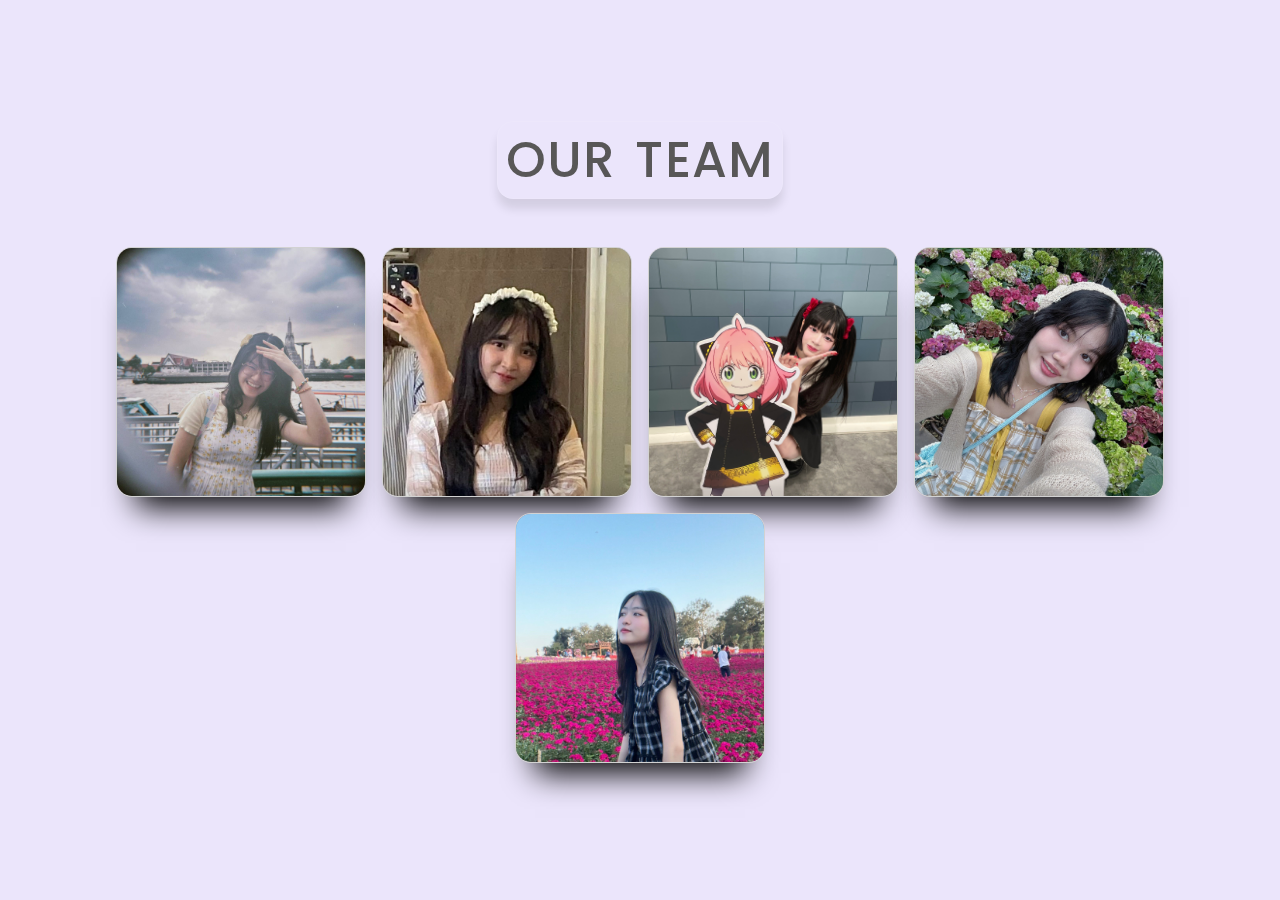
==== ourTeam/index.html @ b40d521e "Add files via upload" ====
<!DOCTYPE html>
<html lang="en">
<head>
    <meta charset="UTF-8">
    <meta name="viewport" content="width=device-width, initial-scale=1.0">

    <!--Font Awesome CDN-->
    <link rel="stylesheet" href="https://cdnjs.cloudflare.com/ajax/libs/font-awesome/6.4.0/css/all.min.css" integrity="sha512-iecdLmaskl7CVkqkXNQ/ZH/XLlvWZOJyj7Yy7tcenmpD1ypASozpmT/E0iPtmFIB46ZmdtAc9eNBvH0H/ZpiBw==" crossorigin="anonymous" referrerpolicy="no-referrer" />

    <title>Team</title>
    <link rel="stylesheet" href="style.css">
    <!--Bootstrap CSS-->
    <link href="https://cdn.jsdelivr.net/npm/bootstrap@5.3.3/dist/css/bootstrap.min.css" rel="stylesheet" integrity="sha384-QWTKZyjpPEjISv5WaRU9OFeRpok6YctnYmDr5pNlyT2bRjXh0JMhjY6hW+ALEwIH" crossorigin="anonymous">
</head>
<body style="background: #ebe5fb;">

    <div class="wrapper">

        <div class="title">
            <h4 class="d-inline-block p-2 fw-medium rounded-4 m-3" >Our Team</h4>
        </div>

        <div class="card_Container position-relative d-flex justify-content-center align-items-center my-4">

            <div class="card position-relative m-2 overflow-hidden rounded-4 d-flex justify-content-center align-items-center">

                <div class="imbBx">
                    <img src="./image/img_3.jpg" alt="">
                </div>

                <div class="content position-absolute d-flex justify-content-center align-items-center rounded-4">
                    <div class="contentBx">
                        <h3 class="text-light fw-medium text-center" style="margin-bottom: 0px;">มนพร พรหมมงคลกุล <br/><span class="fw-light" >66011456</span></h3><h4 class="text-light fw-normal text-center" >Leader</h4>
                    </div>
                </div>

            </div>

            <div class="card position-relative m-2 overflow-hidden rounded-4 d-flex justify-content-center align-items-center">

                <div class="imbBx">
                    <img src="./image/img_5.jpg" alt="">
                </div>

                <div class="content position-absolute d-flex justify-content-center align-items-center rounded-4">
                    <div class="contentBx">
                        <h3 class="text-light fw-medium text-center" >ณัฐณิชา ตั่นเล่ง <br><span>66010233</span></h3>
                    </div>
                    <ul class="sci position-relative d-flex">
                        <li class="mx-2">
                            <i class="fa-regular fa-heart fa-lg" style="color: #d6d6d6;"></i>
                        </li>
                        <li>
                            <i class="fa-regular fa-heart fa-lg" style="color: #d6d6d6;"></i>
                        </li>
                    </ul>
                </div>

            </div>

            <div class="card position-relative m-2 overflow-hidden rounded-4 d-flex justify-content-center align-items-center">

                <div class="imbBx">
                    <img src="./image/img_4.jpg" alt="">
                </div>

                <div class="content position-absolute d-flex justify-content-center align-items-center rounded-4">
                    <div class="contentBx">
                        <h3 class="text-light fw-medium text-center" >ณัฐรัตน์ เรืองปิยะเสรี <br><span>66010262</span></h3>
                    </div>
                    <ul class="sci position-relative d-flex">
                        <li class="mx-2">
                            <i class="fa-regular fa-heart fa-lg" style="color: #d6d6d6;"></i>
                        </li>
                        <li>
                            <i class="fa-regular fa-heart fa-lg" style="color: #d6d6d6;"></i>
                        </li>
                    </ul>
                </div>

            </div>

            <div class="card position-relative m-2 overflow-hidden rounded-4 d-flex justify-content-center align-items-center">

                <div class="imbBx">
                    <img src="./image/img_1.jpg" alt="">
                </div>

                <div class="content position-absolute d-flex justify-content-center align-items-center rounded-4">
                    <div class="contentBx">
                        <h3 class="text-light fw-medium text-center" >ปวิชญา อ่อนอำไพ <br><span>66010474</span></h3>
                    </div>
                    <ul class="sci position-relative d-flex">
                        <li class="mx-2">
                            <i class="fa-regular fa-heart fa-lg" style="color: #d6d6d6;"></i>
                        </li>
                        <li>
                            <i class="fa-regular fa-heart fa-lg" style="color: #d6d6d6;"></i>
                        </li>
                    </ul>
                </div>

            </div>

            <div class="card position-relative m-2 overflow-hidden rounded-4 d-flex justify-content-center align-items-center">

                <div class="imbBx">
                    <img src="./image/img_2.jpg" alt="">
                </div>

                <div class="content position-absolute d-flex justify-content-center align-items-center rounded-4">
                    <div class="contentBx">
                        <h3 class="text-light fw-medium text-center" >วนัสชาพร พลพัฒน์ <br><span>66010727</span></h3>
                    </div>
                    <ul class="sci position-relative d-flex">
                        <li class="mx-2">
                            <i class="fa-regular fa-heart fa-lg" style="color: #d6d6d6;"></i>
                        </li>
                        <li>
                            <i class="fa-regular fa-heart fa-lg" style="color: #d6d6d6;"></i>
                        </li>
                    </ul>
                </div>

            </div>
        </div>

    </div>
    <script src="https://cdn.jsdelivr.net/npm/@popperjs/core@2.11.8/dist/umd/popper.min.js" integrity="sha384-I7E8VVD/ismYTF4hNIPjVp/Zjvgyol6VFvRkX/vR+Vc4jQkC+hVqc2pM8ODewa9r" crossorigin="anonymous"></script>
    <script src="https://cdn.jsdelivr.net/npm/bootstrap@5.3.3/dist/js/bootstrap.min.js" integrity="sha384-0pUGZvbkm6XF6gxjEnlmuGrJXVbNuzT9qBBavbLwCsOGabYfZo0T0to5eqruptLy" crossorigin="anonymous"></script>
</body>
</html>
---- ourTeam/style.css ----
@import url("https://fonts.googleapis.com/css2?family=Poppins:ital,wght@0,100;0,200;0,300;0,400;0,500;0,600;0,700;1,100;1,200;1,300;1,400;1,500;1,600;1,700&display=swap");

*{
    margin: 0;
    padding: 0;
    box-sizing: border-box;
    font-family: 'Poppins', sans-serif;
}

body{
    display: flex;
    justify-content: center;
    align-items: center;
    min-height: 100vh;
}

.wrapper .title{
    text-align: center;
}

.title h4{
    color: #585757;
    font-size: 50px;
    letter-spacing: 1.2px;
    word-spacing: 5px;
    border: 1px solid rgba(255, 255, 255, 0.1);
    text-transform: uppercase;
    backdrop-filter: blur(15px);
    box-shadow: 0 10px 10px rgba(0, 0, 0, 0.1);
    word-wrap: break-word;
}

.wrapper .card_Container{
    flex-wrap: wrap;
}

.card_Container .card{
    width: 250px;
    height: 250px;
    box-shadow: 0 30px 30px -20px rgba(0, 0, 0, 1),
                inset 0 0 0 1000px rgba(67, 52, 109, .6);
}

.card .imbBx, .imbBx img{
    width: 100%;
    height: 100%;
}

.card .content{
    bottom: -160px;
    width: 100%;
    height: 160px;
    flex-direction: column;
    backdrop-filter: blur(15px);
    box-shadow: 0 -10px 10px rgba(0, 0, 0, 0.1);
    border: 1px solid rgba(255, 255, 255, 0.1);
    transition: bottom 0.5s;
    transition-delay: 0.65s;
}

.card:hover .content{
    bottom: 0;
    transition-delay: 0s;
}

.content .contentBx h3{
    text-transform: uppercase;
    letter-spacing: 2px;
    font-size: 18px;
    margin: 20px 0 15px;
    line-height: 1.1em;
    transition: 0.5s;
    transition-delay: 0.6s;
    opacity: 0;
    transform: translateY(-20px);
}

.content .contentBx h4{
    text-transform: uppercase;
    letter-spacing: 2px;
    font-size: 16px;
    line-height: 1.1em;
    transition: 0.5s;
    transition-delay: 0.6s;
    opacity: 0;
    transform: translateY(-20px);
}

.card:hover .content .contentBx h3{
    opacity: 1;
    transform: translateY(0);
}

.card:hover .content .contentBx h4{
    opacity: 1;
    transform: translateY(0);
}

.content .contentBx h3 span{
    font-size: 12px;
    text-transform: initial;
}

.content .sci{
    bottom: 10px;
    width: 100%;
    margin: 0 0 0 120px;
}

.content .sci li{
    list-style: none;
    transform: translateY(40px);
    transition: 0.5s;
    opacity: 0;
    transition-delay: calc(0.2s * var(--i));
}

.card:hover .content .sci li{
    transform: translateY(0);
    opacity: 1;
}

.content .sci li a{
    color: #fff;
    font-size: 24px;
}
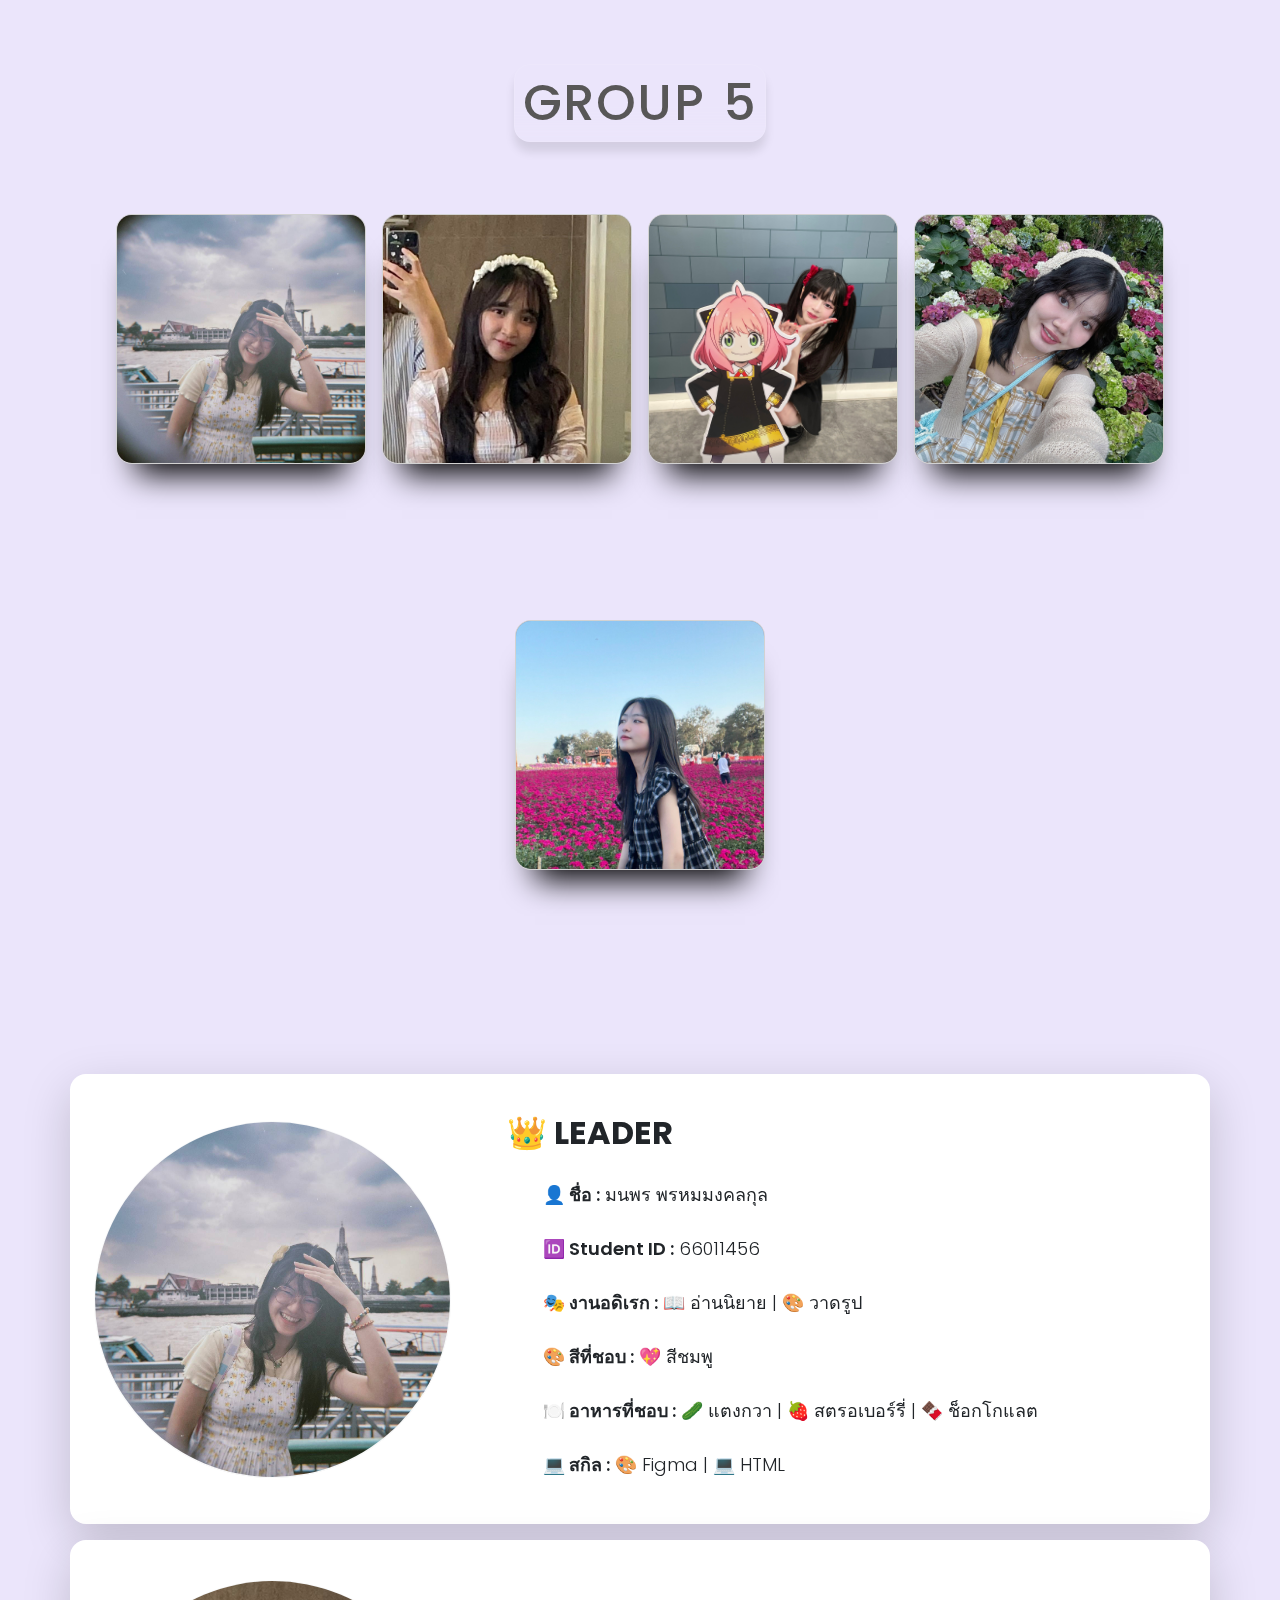
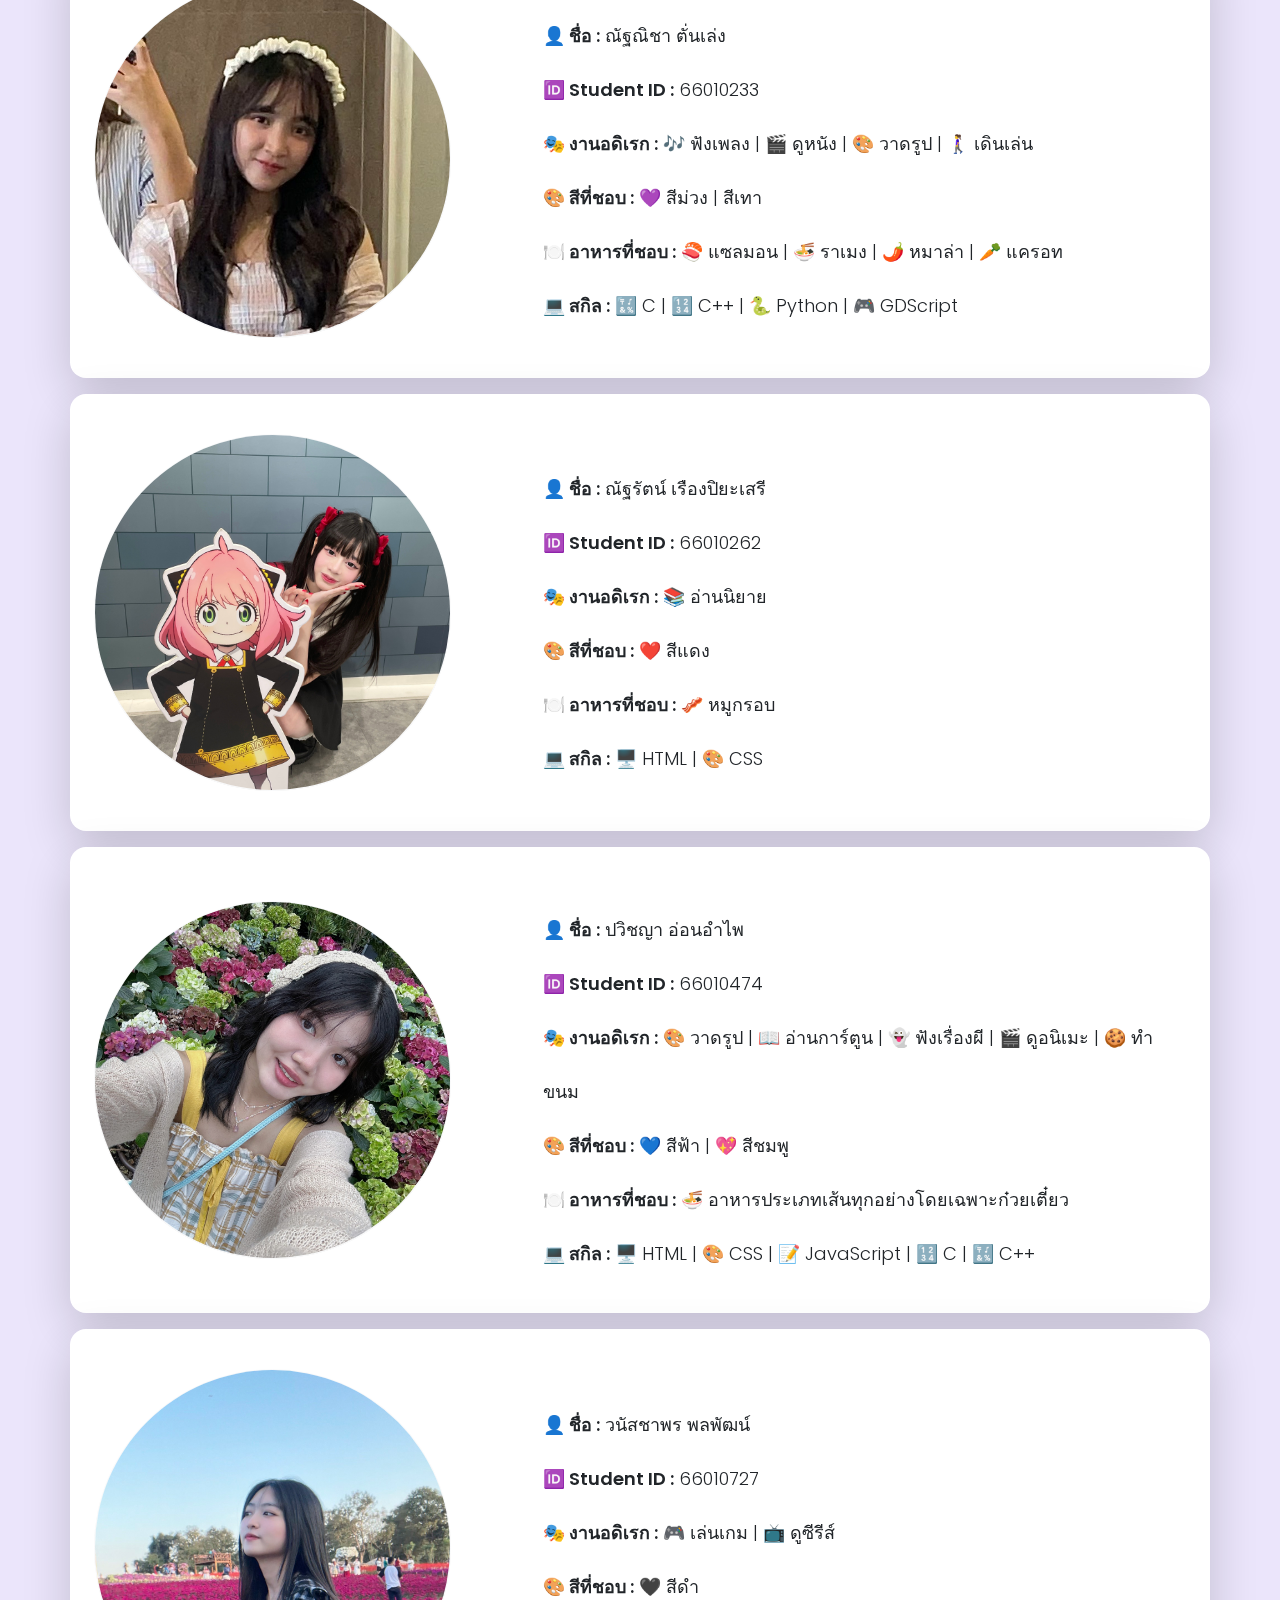
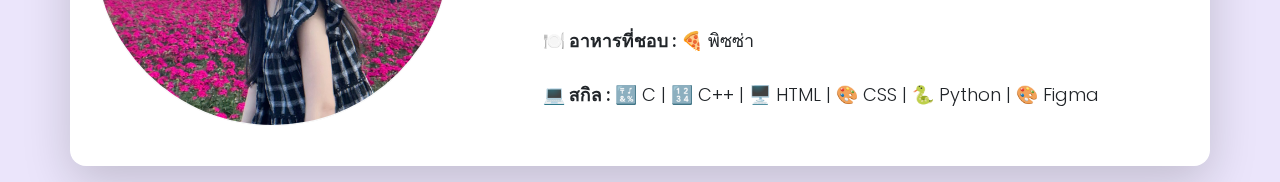
==== commit 8f116315: "Add files via upload" ====
--- a/ourTeam/index.html
+++ b/ourTeam/index.html
@@ -1,42 +1,54 @@
 <!DOCTYPE html>
 <html lang="en">
+
 <head>
     <meta charset="UTF-8">
     <meta name="viewport" content="width=device-width, initial-scale=1.0">
 
     <!--Font Awesome CDN-->
-    <link rel="stylesheet" href="https://cdnjs.cloudflare.com/ajax/libs/font-awesome/6.4.0/css/all.min.css" integrity="sha512-iecdLmaskl7CVkqkXNQ/ZH/XLlvWZOJyj7Yy7tcenmpD1ypASozpmT/E0iPtmFIB46ZmdtAc9eNBvH0H/ZpiBw==" crossorigin="anonymous" referrerpolicy="no-referrer" />
+    <link rel="stylesheet" href="https://cdnjs.cloudflare.com/ajax/libs/font-awesome/6.4.0/css/all.min.css"
+        integrity="sha512-iecdLmaskl7CVkqkXNQ/ZH/XLlvWZOJyj7Yy7tcenmpD1ypASozpmT/E0iPtmFIB46ZmdtAc9eNBvH0H/ZpiBw=="
+        crossorigin="anonymous" referrerpolicy="no-referrer" />
 
     <title>Team</title>
     <link rel="stylesheet" href="style.css">
     <!--Bootstrap CSS-->
-    <link href="https://cdn.jsdelivr.net/npm/bootstrap@5.3.3/dist/css/bootstrap.min.css" rel="stylesheet" integrity="sha384-QWTKZyjpPEjISv5WaRU9OFeRpok6YctnYmDr5pNlyT2bRjXh0JMhjY6hW+ALEwIH" crossorigin="anonymous">
+    <link href="https://cdn.jsdelivr.net/npm/bootstrap@5.3.3/dist/css/bootstrap.min.css" rel="stylesheet"
+        integrity="sha384-QWTKZyjpPEjISv5WaRU9OFeRpok6YctnYmDr5pNlyT2bRjXh0JMhjY6hW+ALEwIH" crossorigin="anonymous">
 </head>
+
 <body style="background: #ebe5fb;">
 
     <div class="wrapper">
 
-        <div class="title">
-            <h4 class="d-inline-block p-2 fw-medium rounded-4 m-3" >Our Team</h4>
-        </div>
-
-        <div class="card_Container position-relative d-flex justify-content-center align-items-center my-4">
-
-            <div class="card position-relative m-2 overflow-hidden rounded-4 d-flex justify-content-center align-items-center">
-
-                <div class="imbBx">
-                    <img src="./image/img_3.jpg" alt="">
-                </div>
-
-                <div class="content position-absolute d-flex justify-content-center align-items-center rounded-4">
-                    <div class="contentBx">
-                        <h3 class="text-light fw-medium text-center" style="margin-bottom: 0px;">มนพร พรหมมงคลกุล <br/><span class="fw-light" >66011456</span></h3><h4 class="text-light fw-normal text-center" >Leader</h4>
-                    </div>
-                </div>
-
-            </div>
-
-            <div class="card position-relative m-2 overflow-hidden rounded-4 d-flex justify-content-center align-items-center">
+        <div class="title pt-5">
+            <h4 class="d-inline-block p-2 fw-medium rounded-4 m-3">Group 5</h4>
+        </div>
+
+        <div class="card_Container position-relative d-flex justify-content-center pt-5">
+
+            <div 
+                class="card position-relative m-2 overflow-hidden rounded-4 d-flex justify-content-center align-items-center"
+                onclick="showMember('member1')">
+
+                <div class="imbBx">
+                    <img src="./image/img_3.jpg" alt="มนพร พรหมมงคลกุล">
+                </div>
+
+                <div class="content position-absolute d-flex justify-content-center align-items-center rounded-4">
+                    <div class="contentBx">
+                        <h3 class="text-light fw-medium text-center" style="margin-bottom: 0px;">มนพร พรหมมงคลกุล
+                            <br /><span class="fw-light">66011456</span>
+                        </h3>
+                        <h4 class="text-light fw-normal text-center">Leader</h4>
+                    </div>
+                </div>
+
+            </div>
+
+            <div
+                class="card position-relative m-2 overflow-hidden rounded-4 d-flex justify-content-center align-items-center"
+                onclick="showMember('member2')">
 
                 <div class="imbBx">
                     <img src="./image/img_5.jpg" alt="">
@@ -44,21 +56,23 @@
 
                 <div class="content position-absolute d-flex justify-content-center align-items-center rounded-4">
                     <div class="contentBx">
-                        <h3 class="text-light fw-medium text-center" >ณัฐณิชา ตั่นเล่ง <br><span>66010233</span></h3>
-                    </div>
-                    <ul class="sci position-relative d-flex">
-                        <li class="mx-2">
-                            <i class="fa-regular fa-heart fa-lg" style="color: #d6d6d6;"></i>
-                        </li>
-                        <li>
-                            <i class="fa-regular fa-heart fa-lg" style="color: #d6d6d6;"></i>
-                        </li>
-                    </ul>
-                </div>
-
-            </div>
-
-            <div class="card position-relative m-2 overflow-hidden rounded-4 d-flex justify-content-center align-items-center">
+                        <h3 class="text-light fw-medium text-center">ณัฐณิชา ตั่นเล่ง <br><span>66010233</span></h3>
+                    </div>
+                    <ul class="sci position-relative d-flex">
+                        <li class="mx-2">
+                            <i class="fa-regular fa-heart fa-lg" style="color: #d6d6d6;"></i>
+                        </li>
+                        <li>
+                            <i class="fa-regular fa-heart fa-lg" style="color: #d6d6d6;"></i>
+                        </li>
+                    </ul>
+                </div>
+
+            </div>
+
+            <div
+                class="card position-relative m-2 overflow-hidden rounded-4 d-flex justify-content-center align-items-center"
+                onclick="showMember('member3')">
 
                 <div class="imbBx">
                     <img src="./image/img_4.jpg" alt="">
@@ -66,21 +80,24 @@
 
                 <div class="content position-absolute d-flex justify-content-center align-items-center rounded-4">
                     <div class="contentBx">
-                        <h3 class="text-light fw-medium text-center" >ณัฐรัตน์ เรืองปิยะเสรี <br><span>66010262</span></h3>
-                    </div>
-                    <ul class="sci position-relative d-flex">
-                        <li class="mx-2">
-                            <i class="fa-regular fa-heart fa-lg" style="color: #d6d6d6;"></i>
-                        </li>
-                        <li>
-                            <i class="fa-regular fa-heart fa-lg" style="color: #d6d6d6;"></i>
-                        </li>
-                    </ul>
-                </div>
-
-            </div>
-
-            <div class="card position-relative m-2 overflow-hidden rounded-4 d-flex justify-content-center align-items-center">
+                        <h3 class="text-light fw-medium text-center">ณัฐรัตน์ เรืองปิยะเสรี <br><span>66010262</span>
+                        </h3>
+                    </div>
+                    <ul class="sci position-relative d-flex">
+                        <li class="mx-2">
+                            <i class="fa-regular fa-heart fa-lg" style="color: #d6d6d6;"></i>
+                        </li>
+                        <li>
+                            <i class="fa-regular fa-heart fa-lg" style="color: #d6d6d6;"></i>
+                        </li>
+                    </ul>
+                </div>
+
+            </div>
+
+            <div
+                class="card position-relative m-2 overflow-hidden rounded-4 d-flex justify-content-center align-items-center"
+                onclick="showMember('member4')">
 
                 <div class="imbBx">
                     <img src="./image/img_1.jpg" alt="">
@@ -88,21 +105,23 @@
 
                 <div class="content position-absolute d-flex justify-content-center align-items-center rounded-4">
                     <div class="contentBx">
-                        <h3 class="text-light fw-medium text-center" >ปวิชญา อ่อนอำไพ <br><span>66010474</span></h3>
-                    </div>
-                    <ul class="sci position-relative d-flex">
-                        <li class="mx-2">
-                            <i class="fa-regular fa-heart fa-lg" style="color: #d6d6d6;"></i>
-                        </li>
-                        <li>
-                            <i class="fa-regular fa-heart fa-lg" style="color: #d6d6d6;"></i>
-                        </li>
-                    </ul>
-                </div>
-
-            </div>
-
-            <div class="card position-relative m-2 overflow-hidden rounded-4 d-flex justify-content-center align-items-center">
+                        <h3 class="text-light fw-medium text-center">ปวิชญา อ่อนอำไพ <br><span>66010474</span></h3>
+                    </div>
+                    <ul class="sci position-relative d-flex">
+                        <li class="mx-2">
+                            <i class="fa-regular fa-heart fa-lg" style="color: #d6d6d6;"></i>
+                        </li>
+                        <li>
+                            <i class="fa-regular fa-heart fa-lg" style="color: #d6d6d6;"></i>
+                        </li>
+                    </ul>
+                </div>
+
+            </div>
+
+            <div
+                class="card position-relative m-2 overflow-hidden rounded-4 d-flex justify-content-center align-items-center mb-5"
+                onclick="showMember('member5')">
 
                 <div class="imbBx">
                     <img src="./image/img_2.jpg" alt="">
@@ -110,23 +129,170 @@
 
                 <div class="content position-absolute d-flex justify-content-center align-items-center rounded-4">
                     <div class="contentBx">
-                        <h3 class="text-light fw-medium text-center" >วนัสชาพร พลพัฒน์ <br><span>66010727</span></h3>
-                    </div>
-                    <ul class="sci position-relative d-flex">
-                        <li class="mx-2">
-                            <i class="fa-regular fa-heart fa-lg" style="color: #d6d6d6;"></i>
-                        </li>
-                        <li>
-                            <i class="fa-regular fa-heart fa-lg" style="color: #d6d6d6;"></i>
-                        </li>
-                    </ul>
-                </div>
-
-            </div>
-        </div>
+                        <h3 class="text-light fw-medium text-center">วนัสชาพร พลพัฒน์ <br><span>66010727</span></h3>
+                    </div>
+                    <ul class="sci position-relative d-flex">
+                        <li class="mx-2">
+                            <i class="fa-regular fa-heart fa-lg" style="color: #d6d6d6;"></i>
+                        </li>
+                        <li>
+                            <i class="fa-regular fa-heart fa-lg" style="color: #d6d6d6;"></i>
+                        </li>
+                    </ul>
+                </div>
+
+            </div>
+        </div>
+
+        <div id="member1" class="card d-flex flex-column align-items-center container rounded-4 my-3 shadow-lg p-4 border-0" style="display: none;">
+            <div class="image my-3">
+                <img src="./image/img_3.jpg" alt="" class="rounded-circle border border-light shadow">
+            </div>
+            <div class="mt-3 w-100 text-start">
+                <h2 class="fw-bold text-uppercase text-shadow">👑 Leader</h2>
+                <h5 class="mt-3 fw-light">
+                    <strong class="fw-semibold">👤 ชื่อ :</strong> มนพร พรหมมงคลกุล <br>
+                    <strong class="fw-semibold">🆔 Student ID :</strong> 66011456 <br>
+                    <strong class="fw-semibold">🎭 งานอดิเรก :</strong> 📖 อ่านนิยาย | 🎨 วาดรูป <br>
+                    <strong class="fw-semibold">🎨 สีที่ชอบ :</strong> 💖 สีชมพู <br>
+                    <strong class="fw-semibold">🍽️ อาหารที่ชอบ :</strong> 🥒 แตงกวา | 🍓 สตรอเบอร์รี่ | 🍫 ช็อกโกแลต <br>
+                    <strong class="fw-semibold">💻 สกิล :</strong> 🎨 Figma | 💻 HTML
+                </h5>
+            </div>
+        </div>
+
+        <div id="member2" class="card d-flex flex-column align-items-center container rounded-4 my-3 shadow-lg p-4 border-0" style="display: none;">
+            <div class="image my-3">
+                <img src="./image/img_5.jpg" alt="" class="rounded-circle border border-light shadow">
+            </div>
+            <div class="mt-3 w-100 text-start" >
+                <h2 class="fw-bold text-uppercase text-shadow">
+                    <i class="fa-regular fa-heart fa-lg"></i>
+                    <i class="fa-regular fa-heart fa-lg"></i>
+                    <i class="fa-regular fa-heart fa-lg"></i>
+                    <i class="fa-regular fa-heart fa-lg"></i>
+                    <i class="fa-regular fa-heart fa-lg"></i>
+                </h2>
+                <h5 class="mt-3 fw-light">
+                    <strong class="fw-semibold">👤 ชื่อ :</strong> ณัฐณิชา ตั่นเล่ง <br>
+                    <strong class="fw-semibold">🆔 Student ID :</strong> 66010233 <br>
+                    <strong class="fw-semibold">🎭 งานอดิเรก :</strong> 🎶 ฟังเพลง | 🎬 ดูหนัง | 🎨 วาดรูป | 🚶‍♀️ เดินเล่น <br>
+                    <strong class="fw-semibold">🎨 สีที่ชอบ :</strong> 💜 สีม่วง | สีเทา <br>
+                    <strong class="fw-semibold">🍽️ อาหารที่ชอบ :</strong> 🍣 แซลมอน | 🍜 ราเมง | 🌶️ หมาล่า | 🥕 แครอท <br>
+                    <strong class="fw-semibold">💻 สกิล :</strong> 🔣 C | 🔢 C++ | 🐍 Python | 🎮 GDScript
+                </h5>
+            </div>
+        </div>
+
+        <div id="member3" class="card d-flex flex-column align-items-center container rounded-4 my-3 shadow-lg p-4 border-0" style="display: none;">
+            <div class="image my-3">
+                <img src="./image/img_4.jpg" alt="" class="rounded-circle border border-light shadow">
+            </div>
+            <div class="mt-3 w-100 text-start" >
+                <h2 class="fw-bold text-uppercase text-shadow">
+                    <i class="fa-regular fa-heart fa-lg"></i>
+                    <i class="fa-regular fa-heart fa-lg"></i>
+                    <i class="fa-regular fa-heart fa-lg"></i>
+                    <i class="fa-regular fa-heart fa-lg"></i>
+                    <i class="fa-regular fa-heart fa-lg"></i>
+                </h2>
+                <h5 class="mt-3 fw-light">
+                    <strong class="fw-semibold">👤 ชื่อ :</strong> ณัฐรัตน์ เรืองปิยะเสรี <br>
+                    <strong class="fw-semibold">🆔 Student ID :</strong> 66010262 <br>
+                    <strong class="fw-semibold">🎭 งานอดิเรก :</strong> 📚 อ่านนิยาย <br>
+                    <strong class="fw-semibold">🎨 สีที่ชอบ :</strong> ❤️ สีแดง <br>
+                    <strong class="fw-semibold">🍽️ อาหารที่ชอบ :</strong> 🥓 หมูกรอบ <br>
+                    <strong class="fw-semibold">💻 สกิล :</strong> 🖥️ HTML | 🎨 CSS
+                </h5>
+            </div>
+        </div>
+
+        <div id="member4" class="card d-flex flex-column align-items-center container rounded-4 my-3 shadow-lg p-4 border-0" style="display: none;">
+            <div class="image my-3">
+                <img src="./image/img_1.jpg" alt="" class="rounded-circle border border-light shadow">
+            </div>
+            <div class="mt-3 w-100 text-start" >
+                <h2 class="fw-bold text-uppercase text-shadow">
+                    <i class="fa-regular fa-heart fa-lg"></i>
+                    <i class="fa-regular fa-heart fa-lg"></i>
+                    <i class="fa-regular fa-heart fa-lg"></i>
+                    <i class="fa-regular fa-heart fa-lg"></i>
+                    <i class="fa-regular fa-heart fa-lg"></i>
+                </h2>
+                <h5 class="mt-3 fw-light">
+                    <strong class="fw-semibold">👤 ชื่อ :</strong> ปวิชญา อ่อนอำไพ <br>
+                    <strong class="fw-semibold">🆔 Student ID :</strong> 66010474 <br>
+                    <strong class="fw-semibold">🎭 งานอดิเรก :</strong> 🎨 วาดรูป | 📖 อ่านการ์ตูน | 👻 ฟังเรื่องผี | 🎬 ดูอนิเมะ | 🍪 ทำขนม <br>
+                    <strong class="fw-semibold">🎨 สีที่ชอบ :</strong> 💙 สีฟ้า | 💖 สีชมพู <br>
+                    <strong class="fw-semibold">🍽️ อาหารที่ชอบ :</strong> 🍜 อาหารประเภทเส้นทุกอย่างโดยเฉพาะก๋วยเตี๋ยว <br>
+                    <strong class="fw-semibold">💻 สกิล :</strong> 🖥️ HTML | 🎨 CSS | 📝 JavaScript | 🔢 C | 🔣 C++
+                </h5>
+            </div>
+        </div>
+
+        <div id="member5" class="card d-flex flex-column align-items-center container rounded-4 my-3 shadow-lg p-4 border-0" style="display: none;">
+            <div class="image my-3">
+                <img src="./image/img_2.jpg" alt="" class="rounded-circle border border-light shadow">
+            </div>
+            <div class="mt-3 w-100 text-start" >
+                <h2 class="fw-bold text-uppercase text-shadow">
+                    <i class="fa-regular fa-heart fa-lg"></i>
+                    <i class="fa-regular fa-heart fa-lg"></i>
+                    <i class="fa-regular fa-heart fa-lg"></i>
+                    <i class="fa-regular fa-heart fa-lg"></i>
+                    <i class="fa-regular fa-heart fa-lg"></i>
+                </h2>
+                <h5 class="mt-3 fw-light">
+                    <strong class="fw-semibold">👤 ชื่อ :</strong> วนัสชาพร พลพัฒน์ <br>
+                    <strong class="fw-semibold">🆔 Student ID :</strong> 66010727 <br>
+                    <strong class="fw-semibold">🎭 งานอดิเรก :</strong> 🎮 เล่นเกม | 📺 ดูซีรีส์ <br>
+                    <strong class="fw-semibold">🎨 สีที่ชอบ :</strong> 🖤 สีดำ <br>
+                    <strong class="fw-semibold">🍽️ อาหารที่ชอบ :</strong> 🍕 พิซซ่า <br>
+                    <strong class="fw-semibold">💻 สกิล :</strong> 🔣 C | 🔢 C++ | 🖥️ HTML | 🎨 CSS | 🐍 Python | 🎨 Figma
+                </h5>
+            </div>
+        </div>
+        
+
+        <button class="back-to-top" onclick="scrollToTop()" style="display: none;">↑ Back to Top</button>
 
     </div>
-    <script src="https://cdn.jsdelivr.net/npm/@popperjs/core@2.11.8/dist/umd/popper.min.js" integrity="sha384-I7E8VVD/ismYTF4hNIPjVp/Zjvgyol6VFvRkX/vR+Vc4jQkC+hVqc2pM8ODewa9r" crossorigin="anonymous"></script>
-    <script src="https://cdn.jsdelivr.net/npm/bootstrap@5.3.3/dist/js/bootstrap.min.js" integrity="sha384-0pUGZvbkm6XF6gxjEnlmuGrJXVbNuzT9qBBavbLwCsOGabYfZo0T0to5eqruptLy" crossorigin="anonymous"></script>
+
+
+
+    <script>
+        function showMember(memberId) {
+            document.querySelectorAll('.member-section').forEach(section => {
+                section.style.display = 'none';
+            });
+
+            const memberSection = document.getElementById(memberId);
+            if (memberSection) {
+                memberSection.style.display = 'block';
+                setTimeout(() => {
+                    memberSection.scrollIntoView({ behavior: 'smooth' });
+                    document.querySelector('.back-to-top').style.display = 'block';
+                }, 300);
+            }
+        }
+
+        function scrollToTop() {
+            window.scrollTo({ top: 0, behavior: 'smooth' });
+            setTimeout(() => {
+                document.querySelector('.back-to-top').style.display = 'none';
+                document.querySelectorAll('.member-section').forEach(section => {
+                    section.style.display = 'none';
+                });
+            }, 500);
+        }
+    </script>
+
+    <script src="https://cdn.jsdelivr.net/npm/@popperjs/core@2.11.8/dist/umd/popper.min.js"
+        integrity="sha384-I7E8VVD/ismYTF4hNIPjVp/Zjvgyol6VFvRkX/vR+Vc4jQkC+hVqc2pM8ODewa9r"
+        crossorigin="anonymous"></script>
+    <script src="https://cdn.jsdelivr.net/npm/bootstrap@5.3.3/dist/js/bootstrap.min.js"
+        integrity="sha384-0pUGZvbkm6XF6gxjEnlmuGrJXVbNuzT9qBBavbLwCsOGabYfZo0T0to5eqruptLy"
+        crossorigin="anonymous"></script>
 </body>
+
 </html>--- a/ourTeam/style.css
+++ b/ourTeam/style.css
@@ -1,24 +1,50 @@
 @import url("https://fonts.googleapis.com/css2?family=Poppins:ital,wght@0,100;0,200;0,300;0,400;0,500;0,600;0,700;1,100;1,200;1,300;1,400;1,500;1,600;1,700&display=swap");
 
-*{
+@media (min-width: 769px) {
+    #member1, #member2, #member3, #member4, #member5{
+        flex-direction: row !important;
+        text-align: left;
+    }
+
+    .image {
+        margin-right: 20px;
+    }
+
+    .image img {
+        width: 120px;
+        height: 120px;
+    }
+
+    .mt-3 {
+        text-align: left;
+    }
+}
+
+@media (max-width: 532px){
+    .card_Container{
+        margin-bottom: 60%;
+    }
+}
+
+* {
     margin: 0;
     padding: 0;
     box-sizing: border-box;
     font-family: 'Poppins', sans-serif;
 }
 
-body{
+body {
     display: flex;
     justify-content: center;
     align-items: center;
     min-height: 100vh;
 }
 
-.wrapper .title{
+.wrapper .title {
     text-align: center;
 }
 
-.title h4{
+.title h4 {
     color: #585757;
     font-size: 50px;
     letter-spacing: 1.2px;
@@ -30,23 +56,31 @@
     word-wrap: break-word;
 }
 
-.wrapper .card_Container{
+.wrapper .card_Container {
     flex-wrap: wrap;
+    height: 100vh;
 }
 
-.card_Container .card{
+.card_Container .card {
     width: 250px;
     height: 250px;
     box-shadow: 0 30px 30px -20px rgba(0, 0, 0, 1),
-                inset 0 0 0 1000px rgba(67, 52, 109, .6);
+        inset 0 0 0 1000px rgba(67, 52, 109, .6);
+    cursor: pointer;
+    transition: transform 0.3s ease;
 }
 
-.card .imbBx, .imbBx img{
+.card_Container .card:hover {
+    transform: scale(1.05);
+}
+
+.card .imbBx,
+.imbBx img {
     width: 100%;
     height: 100%;
 }
 
-.card .content{
+.card .content {
     bottom: -160px;
     width: 100%;
     height: 160px;
@@ -58,12 +92,12 @@
     transition-delay: 0.65s;
 }
 
-.card:hover .content{
+.card:hover .content {
     bottom: 0;
     transition-delay: 0s;
 }
 
-.content .contentBx h3{
+.content .contentBx h3 {
     text-transform: uppercase;
     letter-spacing: 2px;
     font-size: 18px;
@@ -75,7 +109,7 @@
     transform: translateY(-20px);
 }
 
-.content .contentBx h4{
+.content .contentBx h4 {
     text-transform: uppercase;
     letter-spacing: 2px;
     font-size: 16px;
@@ -86,28 +120,28 @@
     transform: translateY(-20px);
 }
 
-.card:hover .content .contentBx h3{
+.card:hover .content .contentBx h3 {
     opacity: 1;
     transform: translateY(0);
 }
 
-.card:hover .content .contentBx h4{
+.card:hover .content .contentBx h4 {
     opacity: 1;
     transform: translateY(0);
 }
 
-.content .contentBx h3 span{
+.content .contentBx h3 span {
     font-size: 12px;
     text-transform: initial;
 }
 
-.content .sci{
+.content .sci {
     bottom: 10px;
     width: 100%;
     margin: 0 0 0 120px;
 }
 
-.content .sci li{
+.content .sci li {
     list-style: none;
     transform: translateY(40px);
     transition: 0.5s;
@@ -115,12 +149,48 @@
     transition-delay: calc(0.2s * var(--i));
 }
 
-.card:hover .content .sci li{
+.card:hover .content .sci li {
     transform: translateY(0);
     opacity: 1;
 }
 
-.content .sci li a{
+.content .sci li a {
     color: #fff;
     font-size: 24px;
+}
+
+.card .image {
+    position: relative;
+    width: 50%;
+    height: 50%;
+    overflow: hidden;
+    border-radius: 50%;
+}
+
+.image img {
+    width: 100%;
+    height: 100%;
+}
+
+.card h5{
+    font-size: 18px;
+    padding: 0 0 0 10%;
+    line-height: 3;
+}
+
+.card h2{
+    padding: 0 0 0 5%;
+}
+
+.back-to-top {
+    display: none;
+    position: fixed;
+    bottom: 20px;
+    right: 20px;
+    background: #6c5ce7;
+    color: white;
+    padding: 10px 20px;
+    border-radius: 50px;
+    cursor: pointer;
+    transition: opacity 0.3s ease;
 }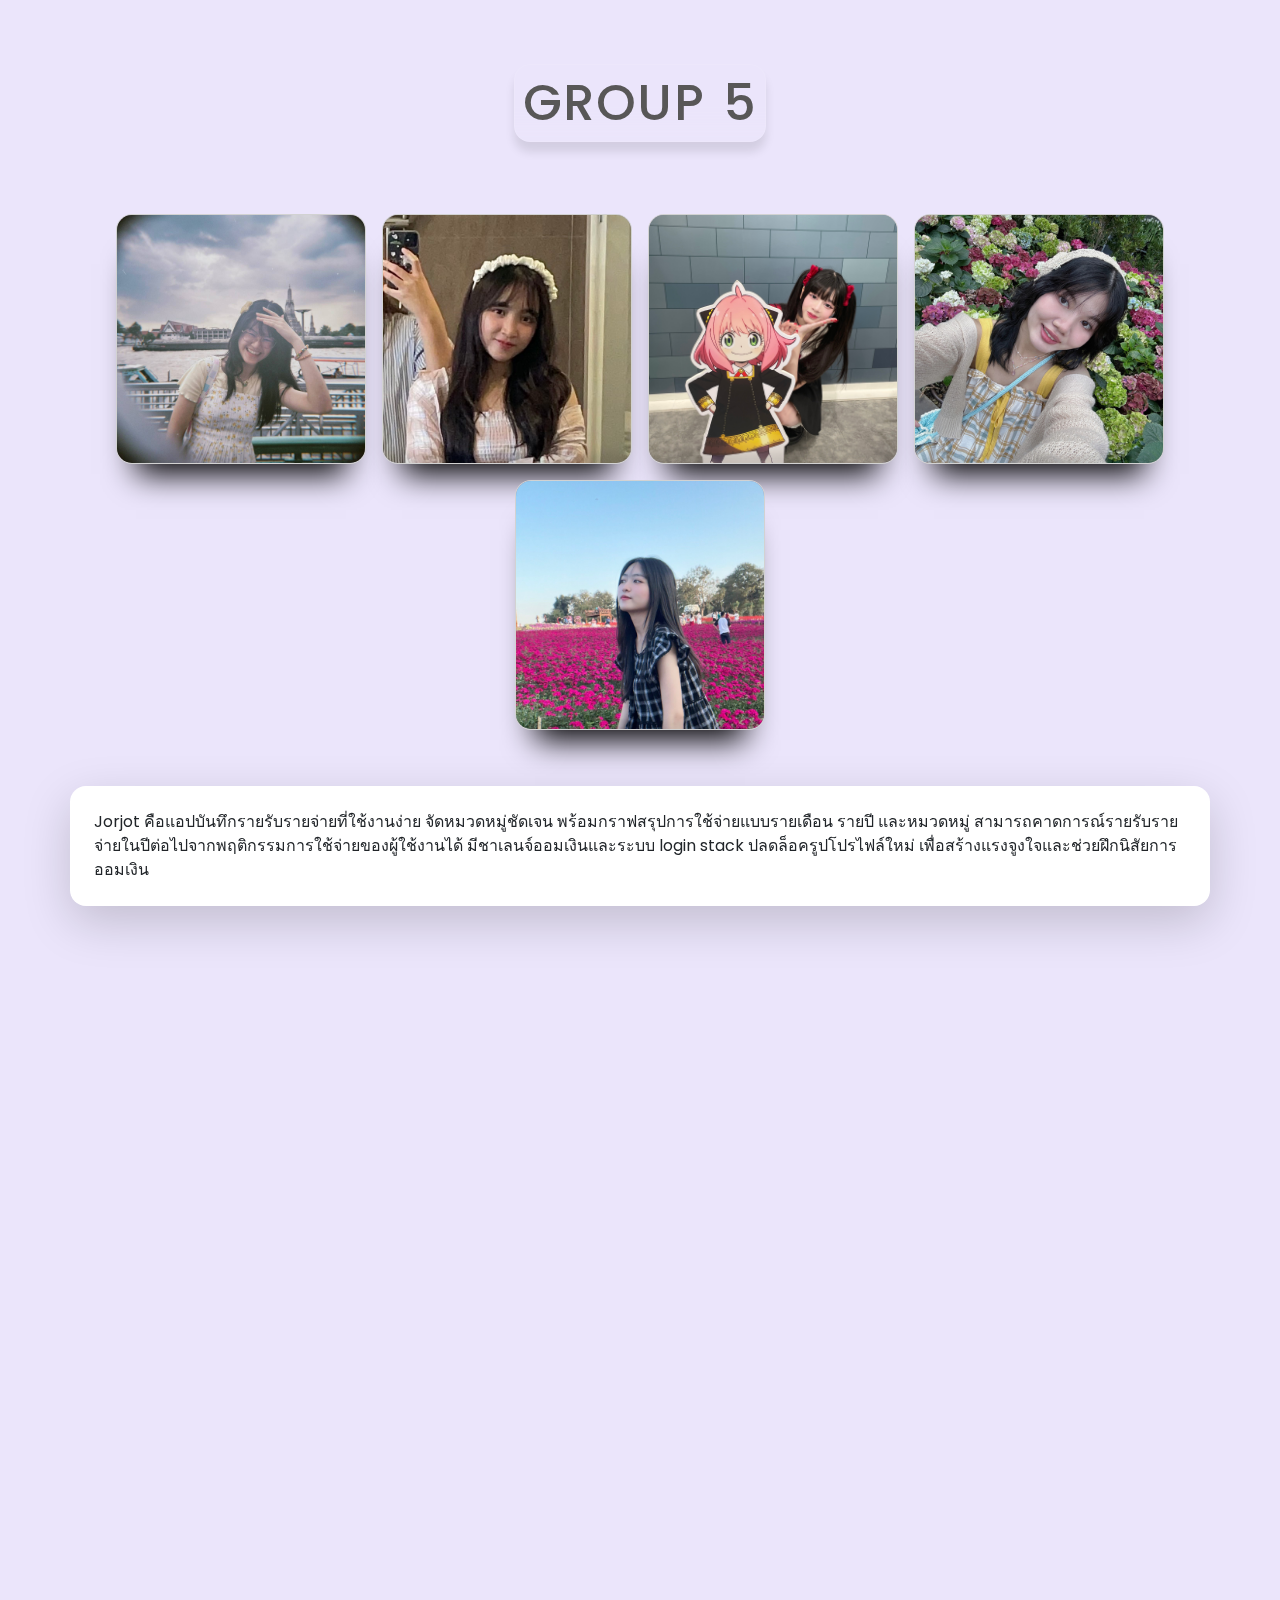
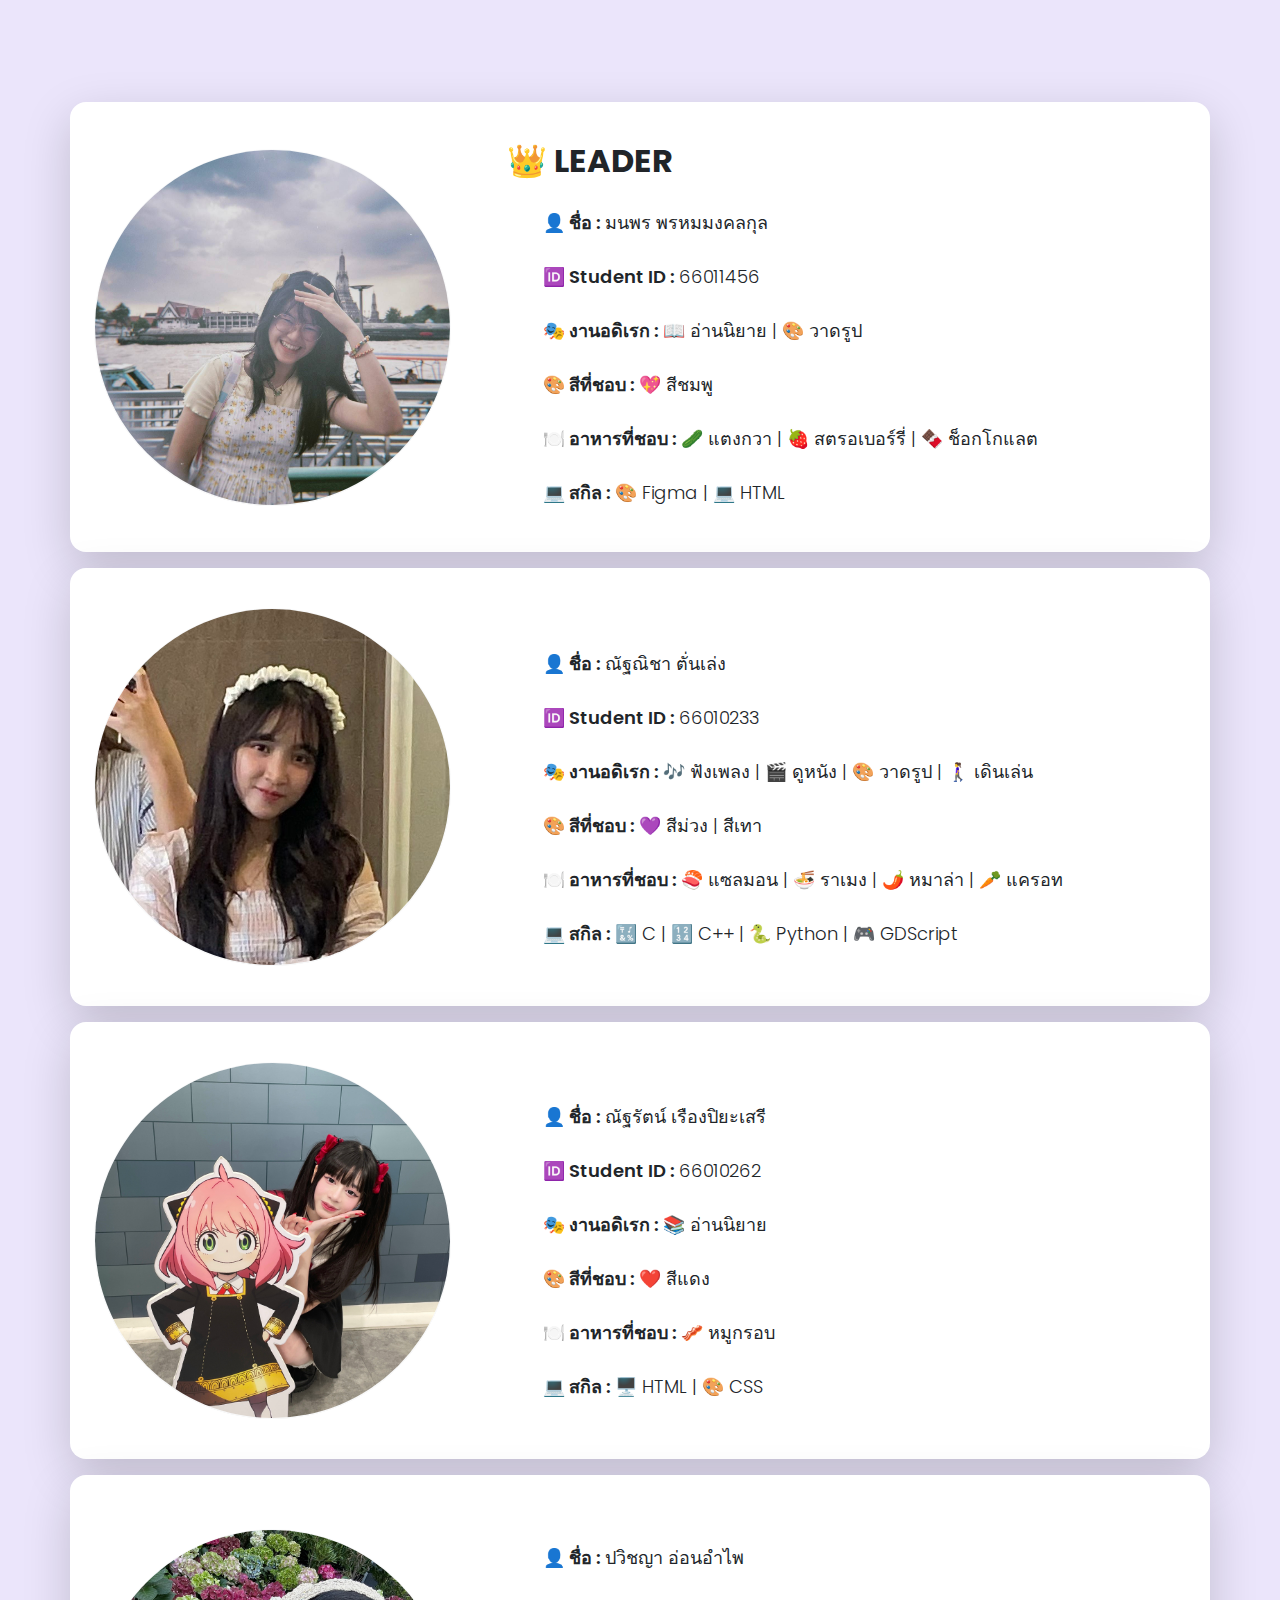
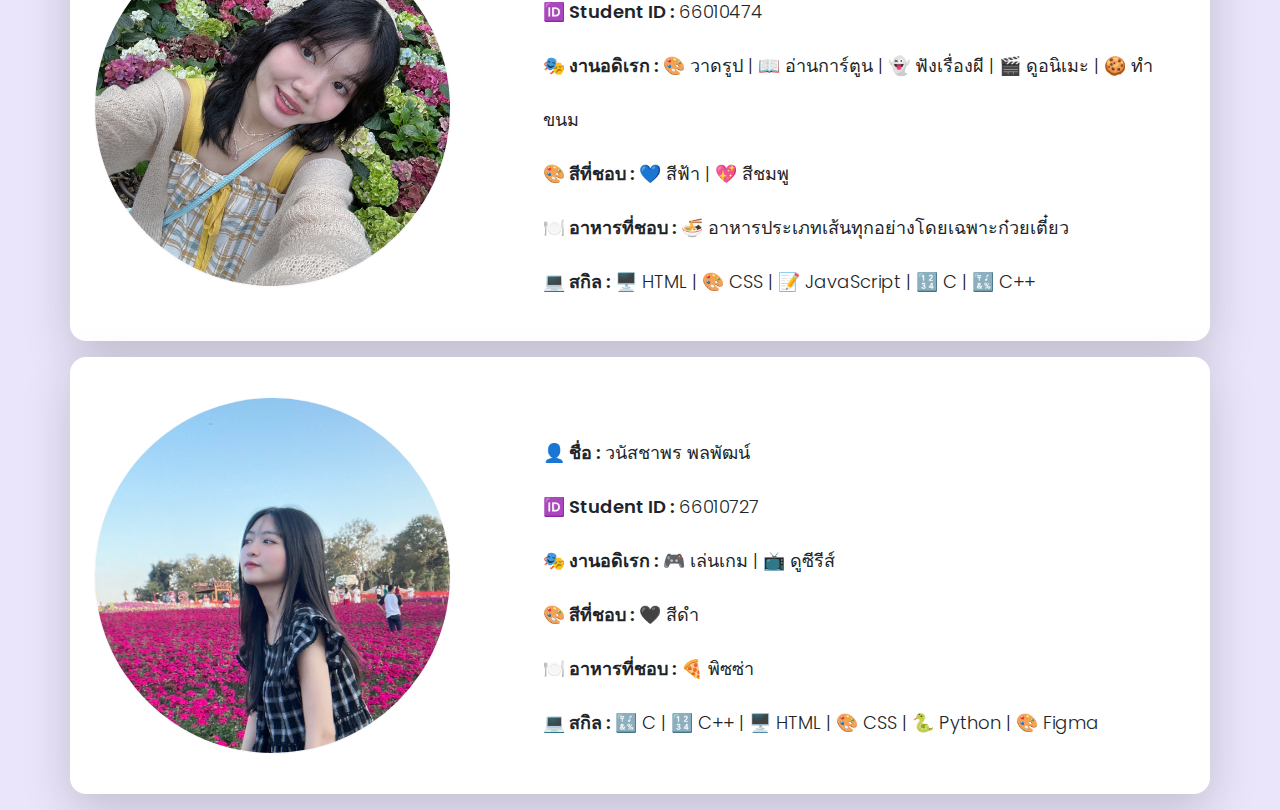
==== commit 41a04741: "Add files via upload" ====
--- a/ourTeam/index.html
+++ b/ourTeam/index.html
@@ -4,6 +4,7 @@
 <head>
     <meta charset="UTF-8">
     <meta name="viewport" content="width=device-width, initial-scale=1.0">
+    
 
     <!--Font Awesome CDN-->
     <link rel="stylesheet" href="https://cdnjs.cloudflare.com/ajax/libs/font-awesome/6.4.0/css/all.min.css"
@@ -120,7 +121,7 @@
             </div>
 
             <div
-                class="card position-relative m-2 overflow-hidden rounded-4 d-flex justify-content-center align-items-center mb-5"
+                class="card position-relative m-2 overflow-hidden rounded-4 d-flex justify-content-center align-items-center"
                 onclick="showMember('member5')">
 
                 <div class="imbBx">
@@ -143,6 +144,13 @@
 
             </div>
         </div>
+
+        <div class="explain" >
+            <p  class="card d-flex flex-column align-items-center container rounded-4 my-3 shadow-lg p-4 border-0 mt-5" >
+                Jorjot คือแอปบันทึกรายรับรายจ่ายที่ใช้งานง่าย จัดหมวดหมู่ชัดเจน พร้อมกราฟสรุปการใช้จ่ายแบบรายเดือน รายปี และหมวดหมู่ สามารถคาดการณ์รายรับรายจ่ายในปีต่อไปจากพฤติกรรมการใช้จ่ายของผู้ใช้งานได้ มีชาเลนจ์ออมเงินและระบบ login stack ปลดล็อครูปโปรไฟล์ใหม่ เพื่อสร้างแรงจูงใจและช่วยฝึกนิสัยการออมเงิน
+            </p>
+        </div>
+
 
         <div id="member1" class="card d-flex flex-column align-items-center container rounded-4 my-3 shadow-lg p-4 border-0" style="display: none;">
             <div class="image my-3">
--- a/ourTeam/style.css
+++ b/ourTeam/style.css
@@ -21,8 +21,8 @@
 }
 
 @media (max-width: 532px){
-    .card_Container{
-        margin-bottom: 60%;
+    .explain{
+        margin-bottom: 200%;
     }
 }
 
@@ -58,6 +58,9 @@
 
 .wrapper .card_Container {
     flex-wrap: wrap;
+}
+
+.explain{
     height: 100vh;
 }
 
